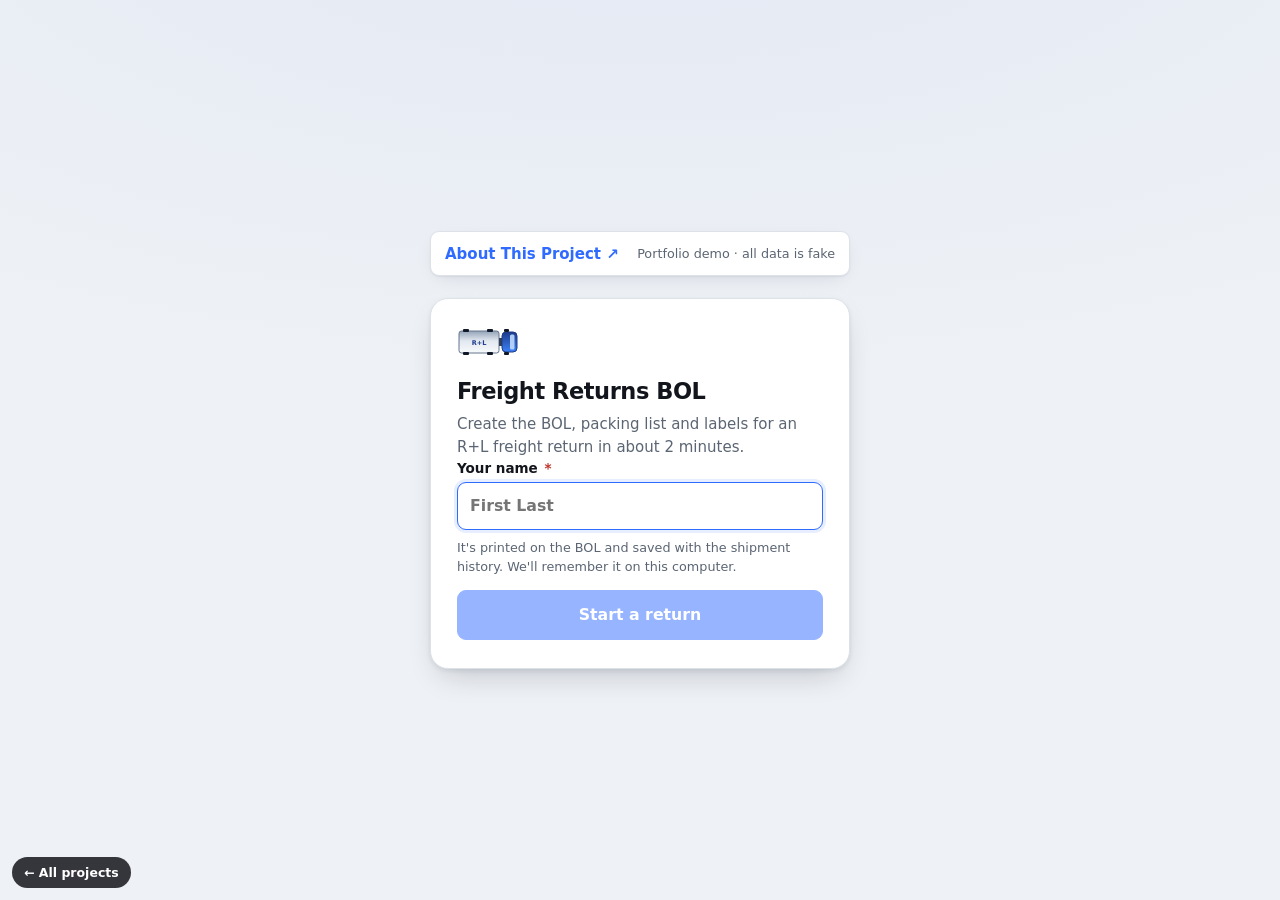
==== projects/bol-portal/index.html @ 224bd037 "Add project hub with résumé and four live projects Static site for Vercel: hub page (home, project p" ====
<!doctype html>
<html lang="en">
  <head>
    <meta charset="UTF-8" />
    <meta name="viewport" content="width=device-width, initial-scale=1" />
    <title>Freight Returns BOL Portal</title>
    <script type="module" crossorigin src="./assets/demo-B4RCWnQz.js"></script>
    <link rel="stylesheet" crossorigin href="./assets/demo-BcucDE5h.css">
  </head>
  <body>
    <div id="root"></div>
    <a class="demo-back" href="../../" onclick="try{if(document.referrer&&new URL(document.referrer).origin===location.origin){event.preventDefault();history.back()}}catch(e){}">← All projects</a>
  </body>
</html>
---- projects/bol-portal/assets/demo-BcucDE5h.css ----
:root{--bg: #eef1f5;--bg-glow: #e3e9f4;--card: #ffffff;--card-2: #f6f8fb;--ink: #12161c;--muted: #5b6573;--line: #dde2e9;--line-2: #c9d0da;--brand: #111418;--accent: #2f6bff;--accent-soft: #e7eeff;--on-accent: #fff;--ok: #17804a;--ok-soft: #e6f5ec;--bad: #c0352b;--bad-soft: #fdeceb;--warn: #8a5a00;--warn-soft: #fff4dc;--shadow: 0 1px 2px rgba(16, 24, 40, .06), 0 6px 20px -8px rgba(16, 24, 40, .14);--shadow-lift: 0 2px 4px rgba(16, 24, 40, .08), 0 14px 32px -12px rgba(16, 24, 40, .24);--radius: 14px;--radius-s: 9px;--ease: cubic-bezier(.2, .8, .2, 1);color-scheme:light;font:15px/1.5 Inter,system-ui,-apple-system,Segoe UI,Roboto,sans-serif;color:var(--ink)}@media (prefers-color-scheme: dark){:root{--bg: #0d1117;--bg-glow: #131b2b;--card: #161b23;--card-2: #1c222c;--ink: #e8ecf2;--muted: #98a2b3;--line: #2a313d;--line-2: #3a4351;--brand: #f2f4f7;--accent: #6b95ff;--accent-soft: #1d2a4a;--on-accent: #0d1117;--ok: #4cc38a;--ok-soft: #132c20;--bad: #ff7b72;--bad-soft: #3a1a1a;--warn: #f2c66d;--warn-soft: #33290f;--shadow: 0 1px 2px rgba(0, 0, 0, .4), 0 8px 24px -10px rgba(0, 0, 0, .6);--shadow-lift: 0 2px 6px rgba(0, 0, 0, .5), 0 16px 36px -12px rgba(0, 0, 0, .7);color-scheme:dark}}body{margin:0;background:radial-gradient(1200px 500px at 50% -120px,var(--bg-glow),var(--bg));background-attachment:fixed;min-height:100vh}.wrap{max-width:1000px;margin:0 auto;padding:18px 16px 48px}.narrow{max-width:380px}a{color:var(--accent)}.mock-banner{background:repeating-linear-gradient(-45deg,#b42318,#b42318 14px,#a01f15 14px 28px);color:#fff;font-weight:700;text-align:center;padding:8px;border-radius:var(--radius-s);margin-bottom:14px;letter-spacing:.02em;font-size:.9rem}.top{display:flex;justify-content:space-between;gap:16px;align-items:flex-end;flex-wrap:wrap;margin-bottom:14px}h1{margin:0;font-size:1.7rem;letter-spacing:-.02em}.sub{margin:2px 0 0;color:var(--muted)}.tabs{display:flex;gap:4px;background:var(--card-2);border:1px solid var(--line);padding:3px;border-radius:11px}.tab{border:0;background:transparent;font-weight:600;color:var(--muted);padding:7px 14px;border-radius:8px;transition:background .15s var(--ease),color .15s}.tab.on{background:var(--card);box-shadow:var(--shadow);color:var(--ink)}.step{background:var(--card);border:1px solid var(--line);border-radius:var(--radius);padding:18px 20px;margin-bottom:14px;box-shadow:var(--shadow);animation:rise .35s var(--ease) both;scroll-margin-top:16px;transition:box-shadow .2s var(--ease),opacity .2s}.step:not(.disabled):focus-within{box-shadow:var(--shadow-lift)}.step.disabled{opacity:.5;box-shadow:none}.step h2{margin:0 0 12px;font-size:1.12rem;display:flex;align-items:center;gap:10px;letter-spacing:-.01em}.num{display:inline-grid;place-items:center;width:28px;height:28px;border-radius:50%;background:var(--brand);color:var(--bg);font-size:.9rem;flex:none;transition:background .25s var(--ease)}.step.done .num{background:var(--ok);color:#fff}@keyframes rise{0%{opacity:0;transform:translateY(8px)}to{opacity:1;transform:none}}label{display:block;font-weight:600;font-size:.9rem;margin-bottom:8px}input,select{font:inherit;padding:8px 10px;border:1px solid var(--line-2);border-radius:var(--radius-s);margin-top:4px;box-sizing:border-box;background:var(--card);color:var(--ink);transition:border-color .15s,box-shadow .15s}input:focus,select:focus{outline:none;border-color:var(--accent);box-shadow:0 0 0 3px var(--accent-soft)}input[readonly]{background:var(--card-2)}input[type=checkbox],input[type=radio]{margin:0 8px 0 0;accent-color:var(--accent);width:16px;height:16px}output{display:block;padding:7px 0;font-weight:700}button{font:inherit;padding:8px 14px;border-radius:var(--radius-s);border:1px solid var(--line-2);background:var(--card);color:var(--ink);cursor:pointer;transition:transform .12s var(--ease),box-shadow .15s,background .15s}button:hover:not(:disabled){box-shadow:var(--shadow)}button:active:not(:disabled){transform:translateY(1px)}button:disabled{opacity:.5;cursor:not-allowed}.primary{background:var(--accent);border-color:var(--accent);color:var(--on-accent);font-weight:700}.big{font-size:1.05rem;padding:12px 22px}.as-btn{display:inline-block;text-decoration:none;border-radius:var(--radius-s);margin:8px 0}.linkish{border:0;background:none;color:var(--accent);text-decoration:underline;padding:0 2px;font-size:.82rem;font-weight:500;box-shadow:none!important}.copy{padding:2px 9px;font-size:.76rem;margin-left:6px;vertical-align:middle;border-radius:999px}.small-btn{padding:4px 11px;font-size:.85rem}.row{display:flex;gap:10px;align-items:flex-end;flex-wrap:wrap}.row label{margin:0}.grid3{display:grid;grid-template-columns:repeat(auto-fit,minmax(240px,1fr));gap:16px}fieldset{border:1px solid var(--line);border-radius:var(--radius-s);padding:10px 12px;margin:0;background:var(--card-2)}legend{font-weight:700;padding:0 4px}.radio,.check{font-weight:500;display:flex;align-items:center}.check.small{font-size:.85rem;align-self:end}.wide{grid-column:1 / -1}.wide input{width:100%}.hint{color:var(--muted);font-size:.85rem;font-weight:400;margin:4px 0}.ph{color:var(--warn);font-size:.85rem}.warn{background:var(--warn-soft);color:var(--warn);padding:9px 12px;border-radius:var(--radius-s)}.warn-list{list-style:none;padding:0;color:var(--warn)}.error{background:var(--bad-soft);color:var(--bad);padding:10px 12px;border-radius:var(--radius-s);border:1px solid color-mix(in srgb,var(--bad) 30%,transparent);animation:rise .25s var(--ease) both}.todo{background:var(--card-2);border:1px solid var(--line);border-radius:var(--radius-s);padding:8px 12px;margin-bottom:10px}.todo ul{margin:4px 0 0;padding-left:20px}.ok{color:var(--ok);font-weight:600}.bad{color:var(--bad);font-weight:600}.tip{position:relative}.tip-body{display:block;font-weight:400;font-size:.82rem;background:var(--accent-soft);color:var(--ink);border-radius:var(--radius-s);padding:7px 9px;margin:4px 0;max-width:380px;animation:rise .2s var(--ease) both}.card{border:1px solid var(--line);border-radius:var(--radius-s);padding:12px 14px;margin-top:12px;display:grid;gap:4px;background:var(--card-2);animation:rise .3s var(--ease) both}.k{color:var(--muted);font-size:.74rem;text-transform:uppercase;letter-spacing:.05em;margin-right:4px;font-weight:600}.pill{background:var(--accent-soft);color:var(--accent);border-radius:999px;font-size:.74rem;padding:1px 9px;margin-left:8px;font-weight:700}.assign{width:100%;border-collapse:collapse;margin:8px 0 14px;font-size:.9rem}.assign th,.assign td{border-bottom:1px solid var(--line);padding:7px 6px;text-align:left;vertical-align:top}.assign th{font-size:.75rem;text-transform:uppercase;letter-spacing:.04em;color:var(--muted)}.qty{width:66px}.pallets{display:grid;grid-template-columns:repeat(auto-fit,minmax(300px,1fr));gap:12px;margin-bottom:12px}.pallet{border:1px solid var(--line);border-radius:var(--radius-s);padding:12px 14px;background:var(--card);transition:border-color .15s,box-shadow .2s var(--ease),transform .2s var(--ease)}.pallet.on{border-color:var(--accent);box-shadow:0 0 0 3px var(--accent-soft)}.pallet-head{display:flex;gap:10px;align-items:center;margin-bottom:8px}.dims{display:flex;gap:8px;flex-wrap:wrap}.dims label{flex:1 1 80px}.dims input,.dims select{width:100%}.dens{margin:6px 0 8px;font-size:.92rem}.presets{display:flex;gap:6px;flex-wrap:wrap;margin-bottom:8px}.chip{padding:4px 11px;border-radius:999px;font-size:.8rem}.chip.on{background:var(--accent-soft);border-color:var(--accent);color:var(--accent);font-weight:700}.suggest{background:var(--card-2);border-radius:var(--radius-s);padding:8px 10px;margin:6px 0;display:flex;gap:10px;align-items:center;flex-wrap:wrap}.ok-box{background:var(--ok-soft);color:var(--ok)}.manual-box{border:1px dashed var(--line-2);border-radius:var(--radius-s);padding:8px 10px;margin:6px 0}.scene{margin:4px 0 14px;border:1px solid var(--line);border-radius:var(--radius);overflow:hidden;background:linear-gradient(180deg,var(--card-2),var(--card))}.scene-canvas{height:280px;position:relative;cursor:grab;touch-action:none}.scene-canvas:active{cursor:grabbing}.scene-loading{height:280px;display:grid;place-items:center;color:var(--muted);font-size:.9rem}.scene-flat{width:100%;height:240px;display:block}.scene figcaption{padding:8px 12px 10px;border-top:1px solid var(--line);display:flex;justify-content:space-between;gap:10px;flex-wrap:wrap;align-items:center}.legend{list-style:none;margin:0;padding:0;display:flex;flex-wrap:wrap;gap:4px 14px;font-size:.84rem}.legend li{transition:opacity .15s}.legend li.on{font-weight:600}.swatch{display:inline-block;width:10px;height:10px;border-radius:3px;margin-right:6px;vertical-align:0}@media (max-width: 600px){.scene-canvas,.scene-loading{height:220px}}.charge{margin-top:14px;border-radius:var(--radius);padding:16px 18px;color:#fff;background:linear-gradient(135deg,#1b2b55,#2f6bff);box-shadow:var(--shadow-lift);animation:rise .35s var(--ease) both}.charge-label{font-weight:700;opacity:.9}.charge-amt{font-size:2.4rem;font-weight:800;letter-spacing:-.02em;font-variant-numeric:tabular-nums}.charge-meta{opacity:.85;font-size:.88rem}.charge .copy{background:#ffffff26;color:#fff;border-color:#ffffff59}.charge details{margin-top:6px;font-size:.88rem}.charge summary{cursor:pointer;opacity:.9}.summary{background:var(--card-2);border-radius:var(--radius-s);padding:4px 14px;margin-bottom:12px;border:1px solid var(--line)}.checklist{margin-bottom:12px}.done-hero{display:flex;gap:14px;align-items:center;margin-bottom:10px}.done-hero h2{margin:0;font-size:1.4rem}.done-check{width:52px;height:52px;flex:none}.done-check circle{fill:var(--ok-soft);stroke:var(--ok);stroke-width:2.5}.done-check path{fill:none;stroke:var(--ok);stroke-width:4;stroke-linecap:round;stroke-linejoin:round;stroke-dasharray:40;stroke-dashoffset:40;animation:draw .5s .2s var(--ease) forwards}@keyframes draw{to{stroke-dashoffset:0}}.result-grid{display:grid;grid-template-columns:repeat(auto-fit,minmax(200px,1fr));gap:10px;margin-bottom:12px}.result-grid>div{background:var(--card-2);border:1px solid var(--line);border-radius:var(--radius-s);padding:10px 12px;animation:rise .35s var(--ease) both}.result-grid>div:nth-child(2){animation-delay:.05s}.result-grid>div:nth-child(3){animation-delay:.1s}.result-grid>div:nth-child(4){animation-delay:.15s}.result-grid .big{font-size:1.35rem;font-weight:800;padding:0;font-variant-numeric:tabular-nums}.status-list{display:grid;gap:6px;margin:10px 0}.status{padding:9px 12px;border-radius:var(--radius-s);background:var(--card-2)}.status.ok{background:var(--ok-soft);color:var(--ok)}.status.bad{background:var(--bad-soft);color:var(--bad)}.status.warn-s{background:var(--warn-soft);color:var(--warn)}.later{margin-top:8px}.downloads{margin:12px 0}.small-links{display:flex;gap:14px;flex-wrap:wrap;margin:4px 0}.next{border-left:4px solid var(--accent);padding:8px 14px;margin:12px 0;background:var(--card-2);border-radius:0 var(--radius-s) var(--radius-s) 0}.fixed-window{grid-column:1 / -1;background:var(--accent-soft);border-radius:var(--radius-s);padding:8px 10px;display:flex;gap:8px;align-items:center;flex-wrap:wrap}.route{margin:6px 0 12px;border:1px solid var(--line);border-radius:var(--radius);background:linear-gradient(180deg,var(--card-2),var(--card));overflow:hidden}.route svg{width:100%;height:auto;display:block}.route .st{font-size:10px;fill:var(--muted);opacity:.45;font-weight:700;letter-spacing:.04em}.route .st.hot{fill:var(--ink);opacity:.8}.route-line{fill:none;stroke:var(--line-2);stroke-width:2;stroke-dasharray:4 5}.route-draw{fill:none;stroke:var(--accent);stroke-width:3;stroke-linecap:round;stroke-dasharray:1;stroke-dashoffset:1;animation:drawline 3.2s cubic-bezier(.4,0,.2,1) forwards}@keyframes drawline{to{stroke-dashoffset:0}}.pin{stroke:var(--card);stroke-width:3}.pin.from{fill:var(--accent)}.pin.to{fill:var(--ok)}.pin-label{font-size:12px;font-weight:700;fill:var(--ink);paint-order:stroke;stroke:var(--card);stroke-width:4px}.truck rect,.truck path{fill:var(--brand)}.truck circle{fill:var(--accent)}.route figcaption{padding:8px 12px 10px;border-top:1px solid var(--line);font-size:.9rem}.hist{display:grid;gap:8px;margin-top:10px}.hist-row{border:1px solid var(--line);border-radius:var(--radius-s);padding:12px 14px;display:flex;gap:12px;flex-wrap:wrap;justify-content:space-between;background:var(--card);transition:box-shadow .2s var(--ease),transform .2s var(--ease);animation:rise .3s var(--ease) both}.hist-row:hover{box-shadow:var(--shadow)}.hist-row.voided{opacity:.65;background:var(--card-2)}.hist-main{flex:1 1 420px;min-width:0}.hist-actions{display:flex;gap:8px;align-items:flex-start;flex-wrap:wrap}.hist-actions .as-btn{margin:0}.more summary{cursor:pointer;color:var(--accent);font-size:.85rem;padding:4px 0}.more a{display:block;font-size:.85rem;padding:2px 0}.badges{display:flex;gap:6px;flex-wrap:wrap;margin-top:6px}.badge{font-size:.72rem;padding:2px 9px;border-radius:999px;background:var(--card-2);border:1px solid var(--line);color:var(--muted);font-weight:600}.badge.ok{background:var(--ok-soft);color:var(--ok);border-color:transparent}.badge.bad{background:var(--bad-soft);color:var(--bad);border-color:transparent}.void-panel{flex-basis:100%;border-top:1px dashed var(--line-2);padding-top:10px;animation:rise .25s var(--ease) both}.void-panel ol{margin:6px 0 10px;padding-left:20px}.void-panel input:not([type=checkbox]){width:100%}@media (max-width: 600px){.assign{font-size:.8rem}.charge-amt{font-size:1.9rem}.step{padding:16px 14px}}.layout{display:grid;grid-template-columns:190px minmax(0,1fr);gap:20px;align-items:start}.main{min-width:0}.req{color:var(--bad);font-weight:800;margin-left:2px}.req-note{margin:0 0 10px;font-size:.82rem;color:var(--muted)}.rep-chip{display:flex;align-items:center;gap:6px;background:var(--card);border:1px solid var(--line);border-radius:999px;padding:6px 14px;box-shadow:var(--shadow);font-size:.92rem}.rail{position:sticky;top:16px;padding:14px 10px 14px 0;background:var(--card);border:1px solid var(--line);border-radius:var(--radius);box-shadow:var(--shadow)}.rail ol{list-style:none;margin:0;padding:0;position:relative}.rail li{height:72px;display:flex;align-items:center}.rail li button{width:100%;height:100%;border:0;background:transparent;box-shadow:none!important;padding:0 0 0 56px;display:flex;align-items:center;gap:8px;text-align:left;color:var(--muted);font-size:.86rem;font-weight:600;border-radius:0}.rail li button:hover .lbl{color:var(--ink)}.rail .dot{position:absolute;left:6px;width:22px;height:22px;border-radius:50%;display:grid;place-items:center;font-size:.7rem;font-weight:800;background:var(--card);border:2px solid var(--line-2);color:var(--muted);z-index:1;transition:all .3s var(--ease)}.rail li.done .dot{background:var(--ok);border-color:var(--ok);color:#fff}.rail li.current .dot{border-color:var(--accent);color:var(--accent)}.rail li.current .lbl{color:var(--ink)}.rail li.done .lbl{color:var(--ok)}.rail .lbl em{font-style:normal;font-weight:500;font-size:.76rem;color:var(--muted);display:block}.road{position:absolute;left:30px;top:14px;bottom:14px;width:26px;border-radius:13px;background:#2b3340;overflow:visible}.road:before{content:"";position:absolute;left:50%;top:10px;bottom:10px;border-left:2px dashed rgba(255,255,255,.45);transform:translate(-1px)}.road-done{position:absolute;left:0;right:0;top:0;border-radius:13px;background:linear-gradient(180deg,color-mix(in srgb,var(--ok) 55%,#2b3340),color-mix(in srgb,var(--ok) 80%,#2b3340));transition:height .8s var(--ease)}.truck-top{position:absolute;left:50%;top:0;z-index:2;transition:transform .8s var(--ease);filter:drop-shadow(0 4px 4px rgba(0,0,0,.35))}.truck-top.moving svg{animation:rumble .18s linear infinite}.truck-top.arrived svg{animation:arrive .6s var(--ease)}@keyframes rumble{0%,to{transform:translate(0)}50%{transform:translate(.6px) rotate(.6deg)}}@keyframes arrive{0%{transform:scale(1)}40%{transform:scale(1.12)}to{transform:scale(1)}}.rail .dot{left:60px}.rail li button{padding-left:92px}@media (max-width: 820px){.layout{grid-template-columns:1fr;gap:10px}.rail{top:0;z-index:5;padding:8px 10px;border-radius:var(--radius-s)}.road{display:none}.rail ol{display:grid;grid-template-columns:repeat(6,1fr)}.rail li{height:auto}.rail li button{padding:4px 0;flex-direction:column;justify-content:center}.rail .dot{position:static}.rail .lbl{display:none}.rail li.current .lbl{display:block;position:absolute;top:32px;left:50%;transform:translate(-50%);white-space:nowrap;font-size:.74rem}.rail li.current .lbl em{display:none}.rail{padding-bottom:24px}}.gate{min-height:100vh;display:grid;place-items:center;padding:16px;box-sizing:border-box}.gate-card{box-sizing:border-box;width:min(420px,100%);background:var(--card);border:1px solid var(--line);border-radius:18px;padding:28px 26px;box-shadow:var(--shadow-lift);animation:rise .4s var(--ease) both}.gate-card h1{font-size:1.5rem;margin:6px 0 4px}.gate-card input{width:100%;font-size:1.05rem;padding:11px 12px}.gate-card button{width:100%;margin-top:10px}.gate-truck{width:62px;height:30px;transform:rotate(-90deg);transform-origin:15px 15px;margin:0 0 18px;animation:drive-in .9s var(--ease) both}@keyframes drive-in{0%{opacity:0;translate:-40px 0}to{opacity:1;translate:0 0}}legend{float:left;width:100%;padding:0;margin:0 0 8px;font-weight:700}legend+*{clear:both}fieldset:after{content:"";display:block;clear:both}fieldset{min-width:0}.check{align-items:flex-start;gap:0;line-height:1.4;margin-bottom:8px}.check input[type=checkbox]{margin-top:2px;flex:none}@media (prefers-reduced-motion: reduce){*,*:before,*:after{animation:none!important;transition:none!important;scroll-behavior:auto!important}.done-check path{stroke-dashoffset:0}.route-draw{stroke-dashoffset:0}}.check .tip,legend .tip,label .tip{margin-left:6px}.check{flex-wrap:wrap}.check>.hint{flex-basis:100%;margin:2px 0 0 24px}.doc-drop{border:2px dashed var(--line-2);border-radius:var(--radius-s);padding:12px 14px;margin:0 0 10px;display:flex;gap:12px;align-items:center;justify-content:space-between;flex-wrap:wrap;background:var(--card-2);transition:border-color .15s,background .15s}.doc-drop.over{border-color:var(--accent);background:var(--accent-soft)}.doc-drop .error{flex-basis:100%}.doc-applied{border:1px solid color-mix(in srgb,var(--ok) 40%,transparent);background:var(--ok-soft);border-radius:var(--radius-s);padding:10px 14px;margin:0 0 10px;display:grid;gap:6px}.reason{font-size:.82rem;color:var(--muted);background:var(--card-2);border-radius:6px;padding:4px 8px;margin:-2px 0 8px}.about-bar{display:flex;justify-content:space-between;align-items:center;gap:10px;flex-wrap:wrap;margin:0 0 10px;padding:8px 14px;border-radius:var(--radius-s);background:var(--card);border:1px solid var(--line);box-shadow:var(--shadow)}.about-bar a{font-weight:700;text-decoration:none}.about-bar a:hover{text-decoration:underline}.gate{align-content:center;gap:12px}.gate .about-bar{width:min(420px,100%);box-sizing:border-box}.demo-pdf{position:fixed;inset:0;z-index:1000;background:#0f1218b8;display:flex;flex-direction:column;align-items:center;padding:16px;overflow:auto}.demo-pdf[hidden]{display:none}.demo-pdf-bar{position:sticky;top:0;width:min(900px,100%);display:flex;justify-content:space-between;align-items:center;gap:12px;background:#fff;color:#111;border-radius:12px;padding:10px 14px;margin-bottom:14px;font:600 14px system-ui,sans-serif}.demo-pdf-bar button{font:inherit;border:1px solid #ccc;background:#f4f4f4;border-radius:8px;padding:6px 14px;cursor:pointer}.demo-pdf-pages{display:flex;flex-direction:column;gap:14px;width:min(900px,100%)}.demo-pdf-pages canvas{width:100%;height:auto;background:#fff;border-radius:6px;box-shadow:0 10px 30px #00000059}.demo-pdf-msg{color:#fff;text-align:center;font:15px system-ui,sans-serif}.demo-back{position:fixed;left:12px;bottom:12px;z-index:900;font:600 12.5px system-ui,sans-serif;background:#14161cd9;color:#fff;text-decoration:none;padding:8px 12px;border-radius:999px}
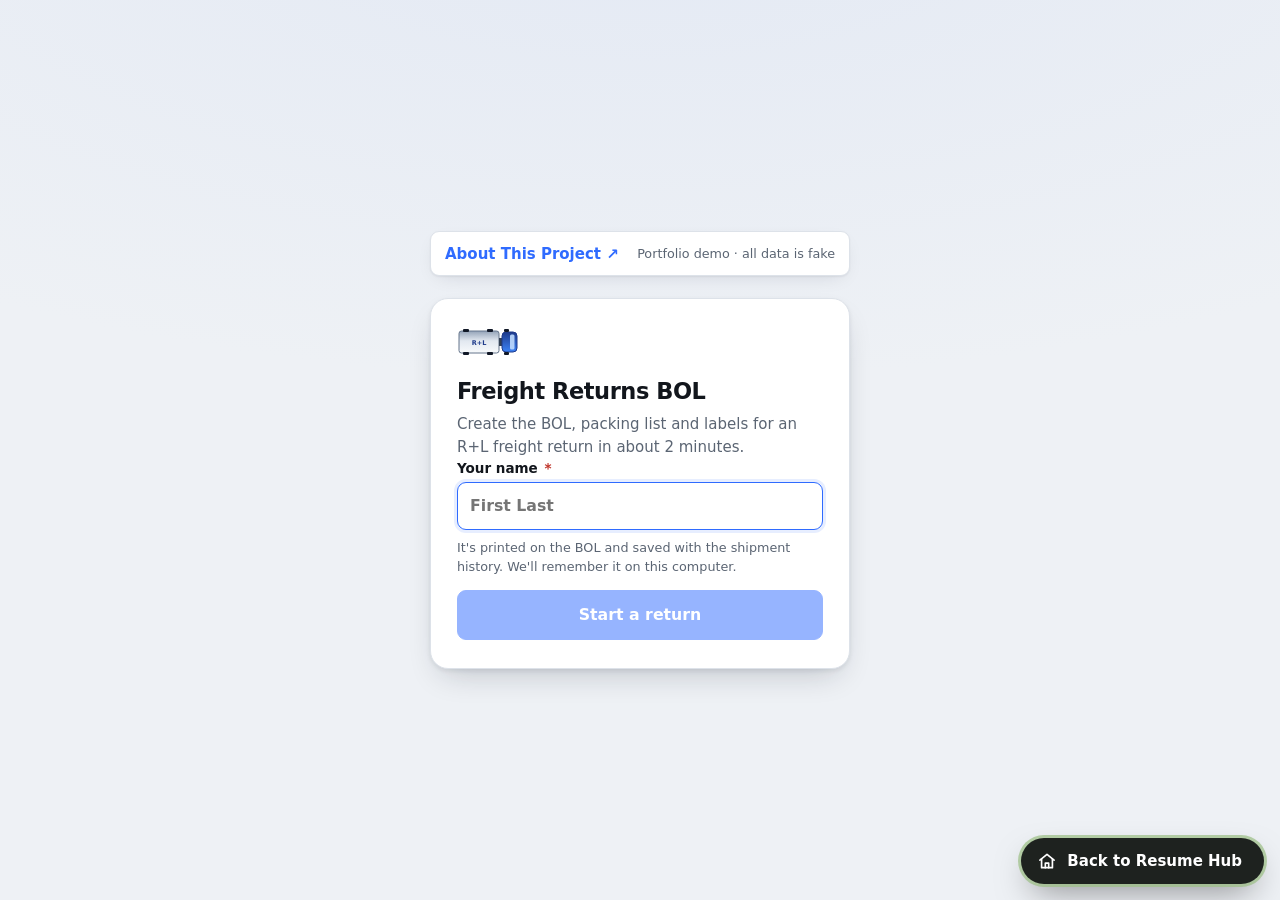
==== commit 486dee36: "Simplify home page and make back-to-hub buttons prominent Project cards now show a preview image, ti" ====
--- a/projects/bol-portal/index.html
+++ b/projects/bol-portal/index.html
@@ -9,6 +9,7 @@
   </head>
   <body>
     <div id="root"></div>
-    <a class="demo-back" href="../../" onclick="try{if(document.referrer&&new URL(document.referrer).origin===location.origin){event.preventDefault();history.back()}}catch(e){}">← All projects</a>
+    <style>.hub-back{position:fixed;right:16px;bottom:calc(16px + env(safe-area-inset-bottom,0px));z-index:9999;display:inline-flex;align-items:center;gap:10px;padding:13px 22px 13px 16px;border-radius:999px;background:#1e221f;color:#fff!important;font:600 15px/1 "Montserrat",system-ui,-apple-system,sans-serif;text-decoration:none!important;box-shadow:0 0 0 3px rgba(159,192,138,.75),0 14px 34px -10px rgba(0,0,0,.5);transition:transform .2s}.hub-back:hover{transform:translateY(-2px)}.hub-back:focus-visible{outline:3px solid #9fc08a;outline-offset:3px}.hub-back svg{width:20px;height:20px;flex:none}@media (max-width:640px){.hub-back{right:12px;bottom:calc(12px + env(safe-area-inset-bottom,0px));padding:12px 18px 12px 14px;font-size:14px}}@media print{.hub-back{display:none}}</style>
+    <a class="hub-back" href="../../" onclick="try{if(document.referrer&&new URL(document.referrer).origin===location.origin){event.preventDefault();history.back()}}catch(e){}"><svg viewBox="0 0 24 24" fill="none" stroke="currentColor" stroke-width="2" stroke-linecap="round" stroke-linejoin="round" aria-hidden="true"><path d="M3.5 11 12 4l8.5 7"/><path d="M5.5 9.5V20h13V9.5"/><path d="M10 20v-5.5h4V20"/></svg><span>Back to Resume Hub</span></a>
   </body>
 </html>
